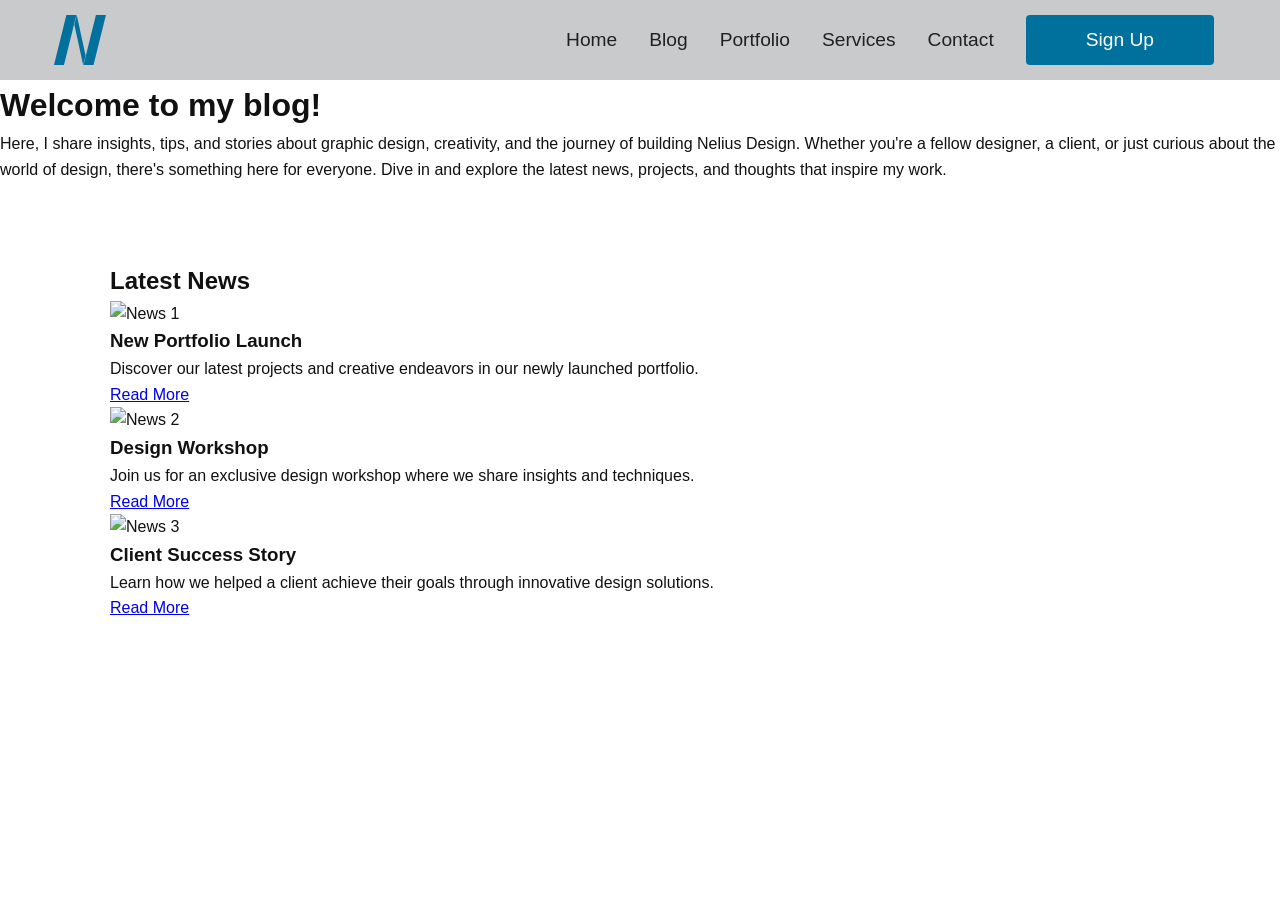
==== blog.html @ 69ee98f9 "Add files via upload" ====
<!DOCTYPE html>
<html lang="en">
<head>
  <meta charset="UTF-8" />
  <meta name="viewport" content="width=device-width, initial-scale=1.0" />
  <title>Nelius Design | Cornelius Coetzee</title>
  <link rel="stylesheet" href="blogstyle.css">
</head>

<body>
<nav class="navbar">
    <div class="navbar__container">
        <a href="/" id="navbar__logo">
            <img src="images/Logo.svg" alt="Nelius Design Logo" class="logo">
        </a>
        <div class="navbar__toggle" id="mobile-menu">
            <span class="bar"></span>
            <span class="bar"></span>
            <span class="bar"></span>
            <span class="bar"></span>
        </div>
        <ul class="navbar__menu">
            <li class="navbar__item">
                <a href="/" class="navbar__links">Home</a>
            </li>
            
            <li class="navbar__item">
                <a href="/blog.html" class="navbar__links">Blog</a>
            </li>
            
            <li class="navbar__item">
                <a href="/" class="navbar__links">Portfolio</a>
            </li>
            
            <li class="navbar__item">
                <a href="/" class="navbar__links">Services</a>
            </li>
            
          <li class="navbar__item">
  <a href="/" class="navbar__links">Contact</a>
</li>

<li class="navbar__btn">
  <a href="/" class="button">Sign Up</a>
</li>
        </ul>
    </div>

</nav>

    <h1>
    Welcome to my blog!
    </h1>
        <p>
        Here, I share insights, tips, and stories about graphic design, creativity, and the journey of building Nelius Design. Whether you're a fellow designer, a client, or just curious about the world of design, there's something here for everyone. Dive in and explore the latest news, projects, and thoughts that inspire my work.
        </p>

<!-- LATEST NEWS SECTION -->
<section class="latest-news">
  <h2>Latest News</h2>
  <div class="news-container">
    
    <div class="news-item">
      <img src="images/news1.jpg" alt="News 1">
      <h3>New Portfolio Launch</h3>
      <p>Discover our latest projects and creative endeavors in our newly launched portfolio.</p>
      <a href="/blog.html" class="btn">Read More</a>
    </div>
    
    <div class="news-item">
      <img src="images/news2.jpg" alt="News 2">
      <h3>Design Workshop</h3>
      <p>Join us for an exclusive design workshop where we share insights and techniques.</p>
      <a href="/blog.html" class="btn">Read More</a>
    </div>
    
    <div class="news-item">
      <img src="images/news3.jpg" alt="News 3">
      <h3>Client Success Story</h3>
      <p>Learn how we helped a client achieve their goals through innovative design solutions.</p>
      <a href="/blog.html" class="btn">Read More</a>
    </div>
  </div>

</body>
</html>
---- blogstyle.css ----
* {
  box-sizing: border-box;
  margin: 0;
  padding: 0;
  font-family: 'Poppins', sans-serif;
}

body {
  margin: 0;
  font-family: Arial, sans-serif;
  line-height: 1.6;
  color: #111;
}



section {
  padding: 80px 20px;
  max-width: 1100px;
  margin: auto;
}

.navbar {
  background: #c9cacc;
  opacity: 100%;
  height: 80px;
  display: flex;
  justify-content: center;
  align-items: center;
  font-size: 1.2rem;
  position: sticky;
  top: 0;
  z-index: 999;
}

.navbar__container {
  display: flex;
  justify-content: space-between;
  height: 80px;
  z-index: 1;
  align-items: center;
  width: 100%;
  max-width: 1300px;
  margin: 0 auto;
  padding: 0 50px;
}

#navbar__logo img {
  height: 50px;
  width: 60px;
  object-fit: contain;
  display: block;
}

.fa-gem {
  margin-right: 0.5rem;
}

.navbar__menu {
  display: flex;
  align-items: center;
  list-style: none;
  text-align: center;
}

.navbar__item {
  height: 80px;
}

.navbar__links {
  color: #202020;
  display: flex;
  align-items: center;
  justify-content: center;
  text-decoration: none;
  padding: 0 1rem;
  height: 100%;
}

.navbar__btn {
  display: flex;
  align-items: center;
  padding: 0 1rem;
  width: 100%;
}

.button {
display: flex;
justify-content: center;
align-items: center;
text-decoration: none;
padding: 10px 60px;
height: 100%;
width: 100%;
border: none;
outline: none;
border-radius: 4px;
background-color: #00709c;
color: #fff;
}

.button:hover {
background-color: #fe9000;
transition: all 0.3s ease;
}  

.navbar__links:hover {
  color: #00709c;
  transition: all 0.3s ease;
}
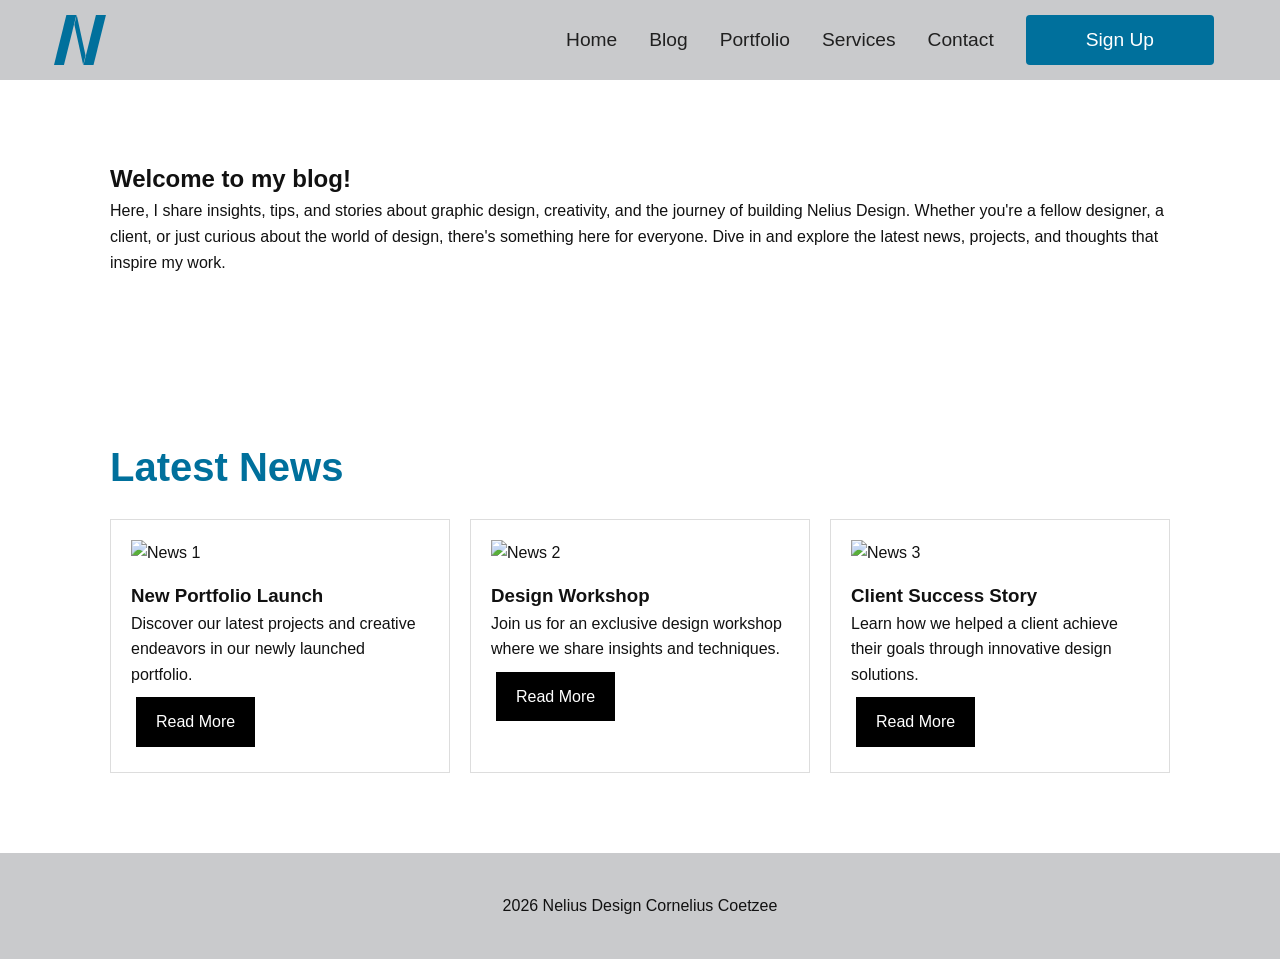
==== commit 5fe9c529: "Add files via upload" ====
--- a/blog.html
+++ b/blog.html
@@ -4,7 +4,7 @@
   <meta charset="UTF-8" />
   <meta name="viewport" content="width=device-width, initial-scale=1.0" />
   <title>Nelius Design | Cornelius Coetzee</title>
-  <link rel="stylesheet" href="blogstyle.css">
+  <link rel="stylesheet" href="styles.css">
 </head>
 
 <body>
@@ -48,15 +48,18 @@
 
 </nav>
 
+<!-- BLOG WELCOME -->
+<section id="blog welcome">
     <h1>
     Welcome to my blog!
     </h1>
         <p>
         Here, I share insights, tips, and stories about graphic design, creativity, and the journey of building Nelius Design. Whether you're a fellow designer, a client, or just curious about the world of design, there's something here for everyone. Dive in and explore the latest news, projects, and thoughts that inspire my work.
         </p>
+</section>
 
 <!-- LATEST NEWS SECTION -->
-<section class="latest-news">
+<section id="latest-news">
   <h2>Latest News</h2>
   <div class="news-container">
     
@@ -81,6 +84,11 @@
       <a href="/blog.html" class="btn">Read More</a>
     </div>
   </div>
+</section>
 
+<!-- FOOTER -->
+<footer>
+  <p>2026 Nelius Design Cornelius Coetzee</p>
+</footer>
 </body>
 </html>
--- a/styles.css
+++ b/styles.css
@@ -0,0 +1,261 @@
+* {
+  box-sizing: border-box;
+  margin: 0;
+  padding: 0;
+  font-family: 'Poppins', sans-serif;
+}
+
+body {
+  margin: 0;
+  font-family: Arial, sans-serif;
+  line-height: 1.6;
+  color: #111;
+}
+
+
+
+section {
+  padding: 80px 20px;
+  max-width: 1100px;
+  margin: auto;
+}
+
+.navbar {
+  background: #c9cacc;
+  opacity: 100%;
+  height: 80px;
+  display: flex;
+  justify-content: center;
+  align-items: center;
+  font-size: 1.2rem;
+  position: sticky;
+  top: 0;
+  z-index: 999;
+}
+
+.navbar__container {
+  display: flex;
+  justify-content: space-between;
+  height: 80px;
+  z-index: 1;
+  align-items: center;
+  width: 100%;
+  max-width: 1300px;
+  margin: 0 auto;
+  padding: 0 50px;
+}
+
+#navbar__logo img {
+  height: 50px;
+  width: 60px;
+  object-fit: contain;
+  display: block;
+}
+
+.fa-gem {
+  margin-right: 0.5rem;
+}
+
+.navbar__menu {
+  display: flex;
+  align-items: center;
+  list-style: none;
+  text-align: center;
+}
+
+.navbar__item {
+  height: 80px;
+}
+
+.navbar__links {
+  color: #202020;
+  display: flex;
+  align-items: center;
+  justify-content: center;
+  text-decoration: none;
+  padding: 0 1rem;
+  height: 100%;
+}
+
+.navbar__btn {
+  display: flex;
+  align-items: center;
+  padding: 0 1rem;
+  width: 100%;
+}
+
+.button {
+display: flex;
+justify-content: center;
+align-items: center;
+text-decoration: none;
+padding: 10px 60px;
+height: 100%;
+width: 100%;
+border: none;
+outline: none;
+border-radius: 4px;
+background-color: #00709c;
+color: #fff;
+}
+
+.button:hover {
+background-color: #fe9000;
+transition: all 0.3s ease;
+}  
+
+.navbar__links:hover {
+  color: #00709c;
+  transition: all 0.3s ease;
+}
+
+
+
+header.hero {
+  height: 100vh;
+  display: flex;
+  align-items: center;
+  justify-content: left;
+  padding: 20%;
+  text-align: center;
+  background-image: url("images/Sky.png");
+  background-size: cover;
+  background-position: center;
+}
+
+.hero h1 {
+  font-size: 3rem;
+  margin-bottom: 10px;
+  color: #202020;
+}
+
+.hero p {
+  font-size: 1.2rem;
+  margin-bottom: 20px;
+  color: #202020;
+}
+
+.btn {
+  display: inline-block;
+  padding: 12px 20px;
+  margin: 5px;
+  background: black;
+  color: white;
+  text-decoration: none;
+}
+
+
+
+#blog {
+  background: #fff;
+  width: 100%;
+  max-width: none;
+  margin: 0;
+  padding: 80px 430px;
+}
+
+#blog h1 {
+  font-size: 3rem;
+  margin-bottom: 20px;
+  color: #00709c;
+}
+
+#blog h2 {
+  font-size: 2.5rem;
+  margin-bottom: 20px;
+  color: #00709c;
+}
+
+#blog p {
+  font-size: 1.1rem;
+  margin-bottom: 20px;
+  color: #00709c;
+}
+
+#blog .btn {
+  background: none;
+  color: #00709c;
+  padding: 12px 0px;
+  text-decoration: none;
+}
+
+#latest-news {
+  padding: 80px 20px;
+  max-width: 1100px;
+  margin: auto;
+}
+
+#latest-news h2 {
+  font-size: 2.5rem;
+  margin-bottom: 20px;
+  color: #00709c;
+}
+
+.news-container {
+  display: grid;
+  grid-template-columns: repeat(auto-fit, minmax(280px, 1fr));
+  gap: 20px;
+}
+
+.news-item {
+  background: #fff;
+  padding: 20px;
+  border: 1px solid #ddd;
+}
+
+.news-item img {
+  width: 100%;
+  height: auto;
+  display: block;
+  margin-bottom: 15px;
+}
+
+#latest-news .btn {
+  margin-top: 10px;
+}
+
+
+.grid {
+  display: grid;
+  grid-template-columns: repeat(auto-fit, minmax(250px, 1fr));
+  gap: 20px;
+}
+
+.card {
+  padding: 20px;
+  border: 1px solid #ddd;
+  background: #fff;
+}
+
+
+
+form {
+  display: grid;
+  gap: 10px;
+}
+
+input,
+textarea,
+select {
+  padding: 10px;
+  border: 1px solid #ccc;
+  width: 100%;
+}
+
+button {
+  padding: 12px;
+  background: black;
+  color: white;
+  border: none;
+  cursor: pointer;
+}
+
+
+
+footer {
+  width: 100%;
+  text-align: center;
+  padding: 40px;
+  background: #c9cacc;
+  box-sizing: border-box;
+}
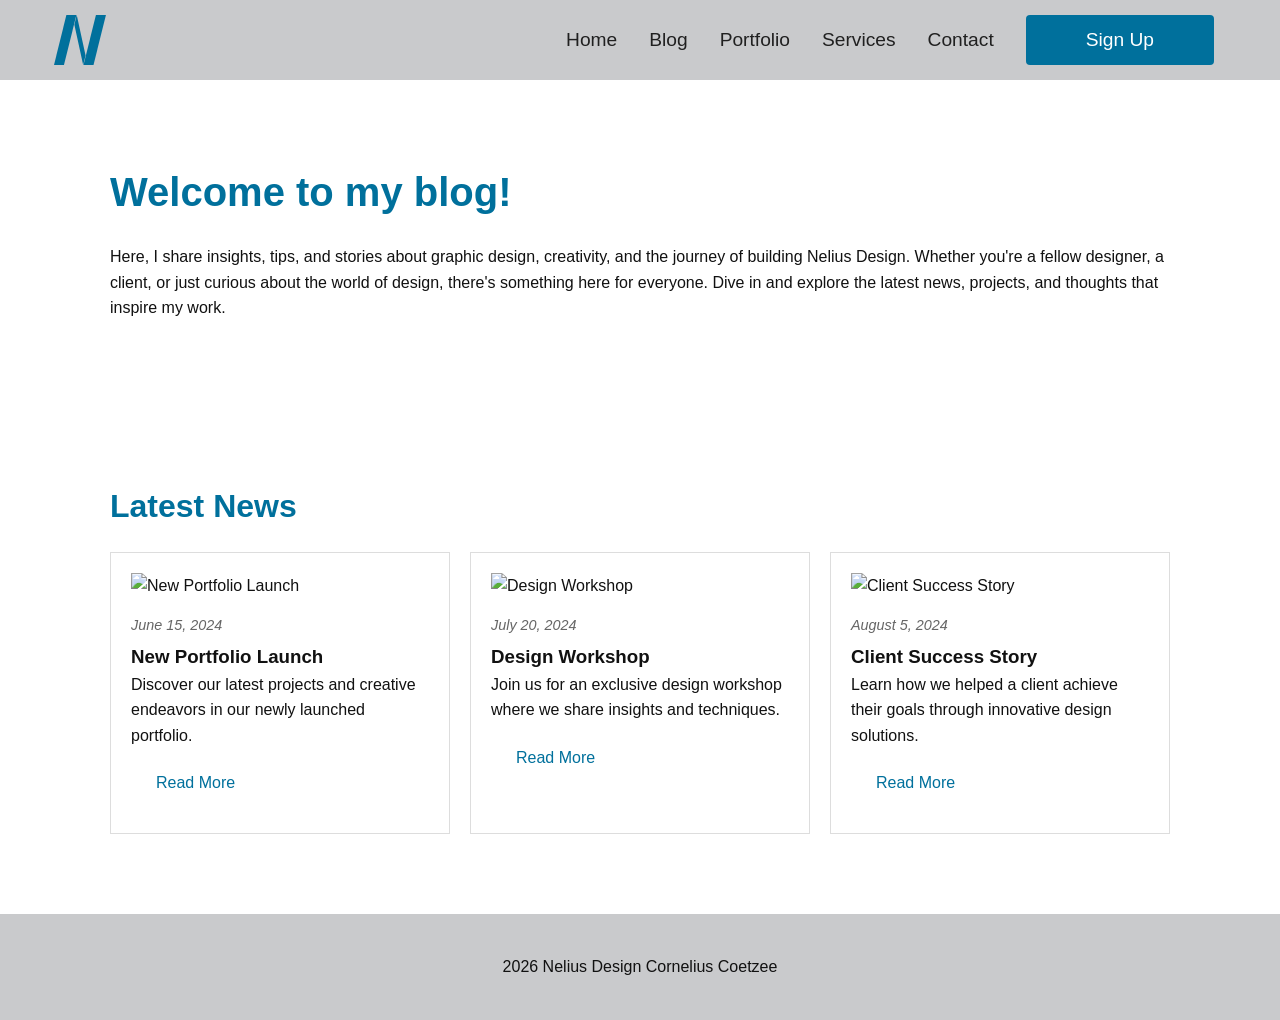
==== commit 1e521f97: "Add files via upload" ====
--- a/blog.html
+++ b/blog.html
@@ -49,7 +49,7 @@
 </nav>
 
 <!-- BLOG WELCOME -->
-<section id="blog welcome">
+<section id="blog-welcome">
     <h1>
     Welcome to my blog!
     </h1>
@@ -61,34 +61,28 @@
 <!-- LATEST NEWS SECTION -->
 <section id="latest-news">
   <h2>Latest News</h2>
-  <div class="news-container">
-    
-    <div class="news-item">
-      <img src="images/news1.jpg" alt="News 1">
-      <h3>New Portfolio Launch</h3>
-      <p>Discover our latest projects and creative endeavors in our newly launched portfolio.</p>
-      <a href="/blog.html" class="btn">Read More</a>
-    </div>
-    
-    <div class="news-item">
-      <img src="images/news2.jpg" alt="News 2">
-      <h3>Design Workshop</h3>
-      <p>Join us for an exclusive design workshop where we share insights and techniques.</p>
-      <a href="/blog.html" class="btn">Read More</a>
-    </div>
-    
-    <div class="news-item">
-      <img src="images/news3.jpg" alt="News 3">
-      <h3>Client Success Story</h3>
-      <p>Learn how we helped a client achieve their goals through innovative design solutions.</p>
-      <a href="/blog.html" class="btn">Read More</a>
-    </div>
-  </div>
+  <div class="news-container"></div>
 </section>
 
 <!-- FOOTER -->
 <footer>
   <p>2026 Nelius Design Cornelius Coetzee</p>
 </footer>
+
+<script src="blog-posts.js"></script>
+<script>
+  const container = document.querySelector('.news-container');
+  if (container) {
+    container.innerHTML = blogPosts.map(post => `
+      <div class="news-item">
+        <img src="${post.image}" alt="${post.title}">
+        <p class="news-date">${post.Date}</p>
+        <h3>${post.title}</h3>
+        <p>${post.excerpt}</p>
+        <a href="${post.url}" class="btn">Read More</a>
+      </div>
+    `).join('');
+  }
+</script>
 </body>
 </html>
--- a/styles.css
+++ b/styles.css
@@ -185,8 +185,16 @@
   margin: auto;
 }
 
+
+#blog-welcome h1 {
+  font-size: 2.5rem;
+  margin-bottom: 20px;
+  color: #00709c;
+}
+
+
 #latest-news h2 {
-  font-size: 2.5rem;
+  font-size: 2rem;
   margin-bottom: 20px;
   color: #00709c;
 }
@@ -210,8 +218,17 @@
   margin-bottom: 15px;
 }
 
+.news-date {
+  font-size: 0.9rem;
+  color: #666;
+  margin-bottom: 5px;
+  font-style: italic;
+}
+
 #latest-news .btn {
   margin-top: 10px;
+  background: none;
+  color: #00709c;
 }
 
 
@@ -244,8 +261,8 @@
 
 button {
   padding: 12px;
-  background: black;
-  color: white;
+  background: rgb(185, 41, 41);
+  color: rgb(0, 0, 0);
   border: none;
   cursor: pointer;
 }
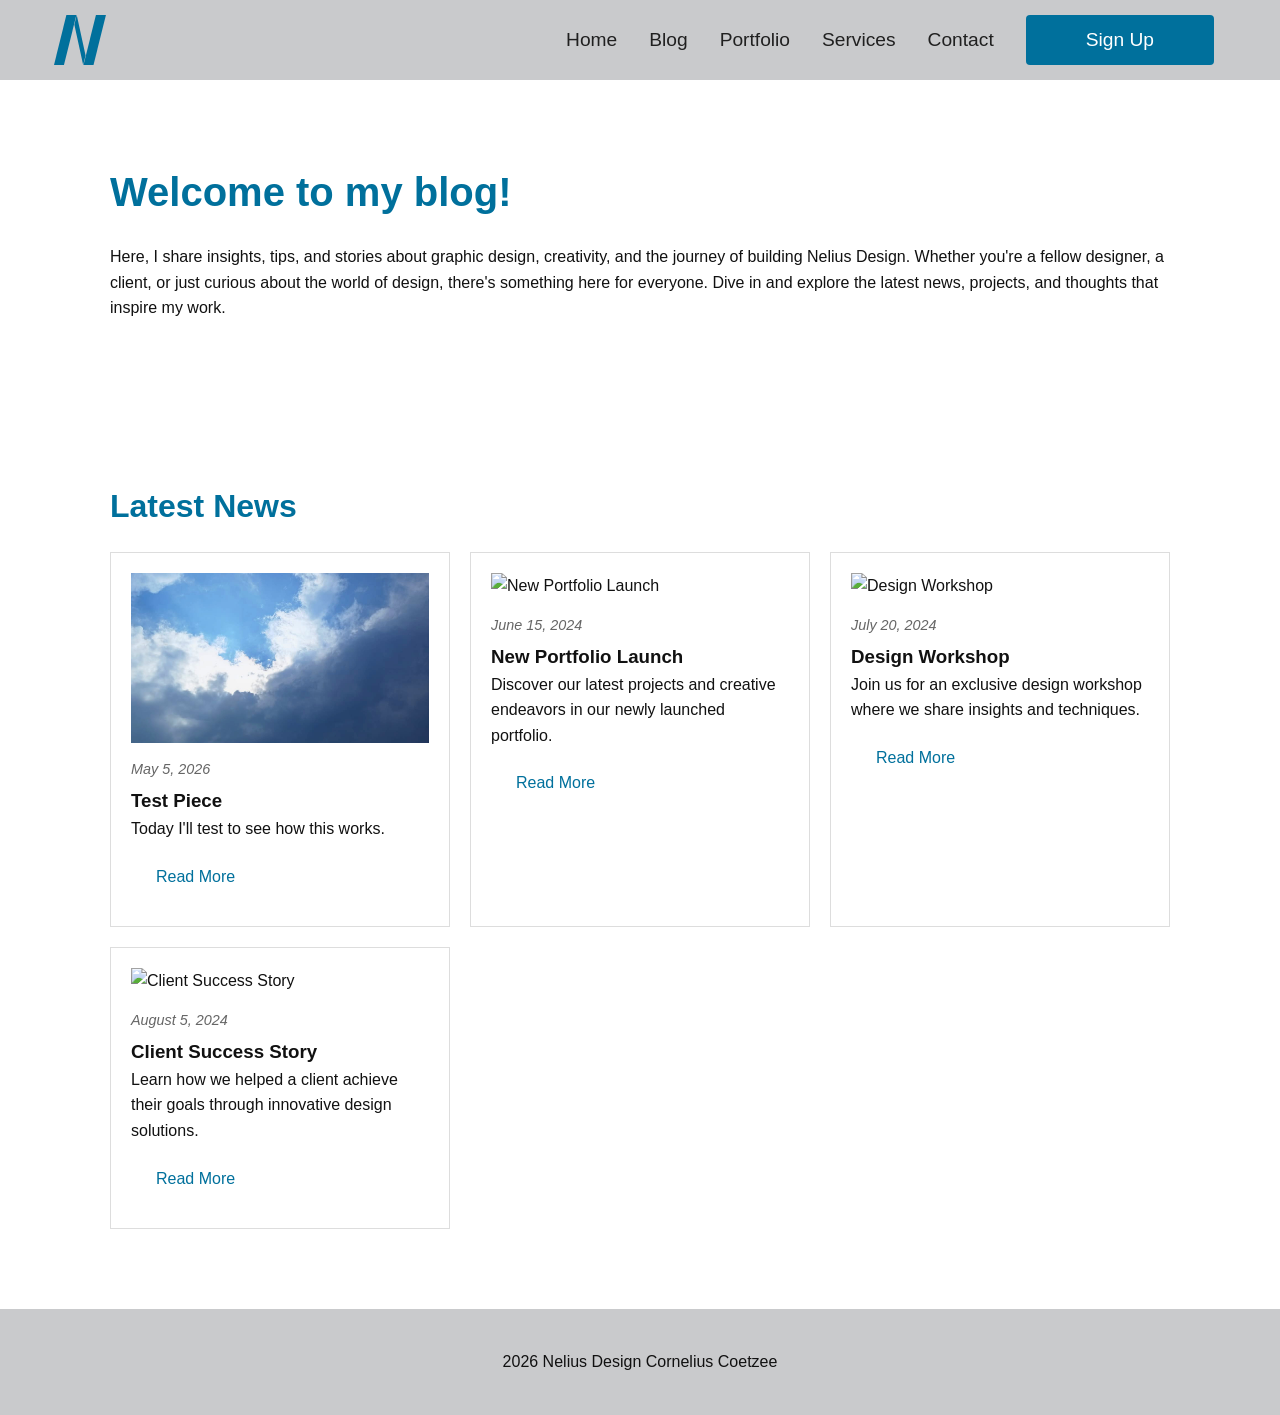
==== commit 018d463c: "Add files via upload" ====
--- a/blog.html
+++ b/blog.html
@@ -3,7 +3,8 @@
 <head>
   <meta charset="UTF-8" />
   <meta name="viewport" content="width=device-width, initial-scale=1.0" />
-  <title>Nelius Design | Cornelius Coetzee</title>
+  <title>Blog-Nelius Design</title>
+  <link rel="icon" type="image/x-icon" href="images/Logo.svg">
   <link rel="stylesheet" href="styles.css">
 </head>
 
--- a/styles.css
+++ b/styles.css
@@ -116,7 +116,7 @@
   display: flex;
   align-items: center;
   justify-content: left;
-  padding: 20%;
+  padding: 21%;
   text-align: center;
   background-image: url("images/Sky.png");
   background-size: cover;
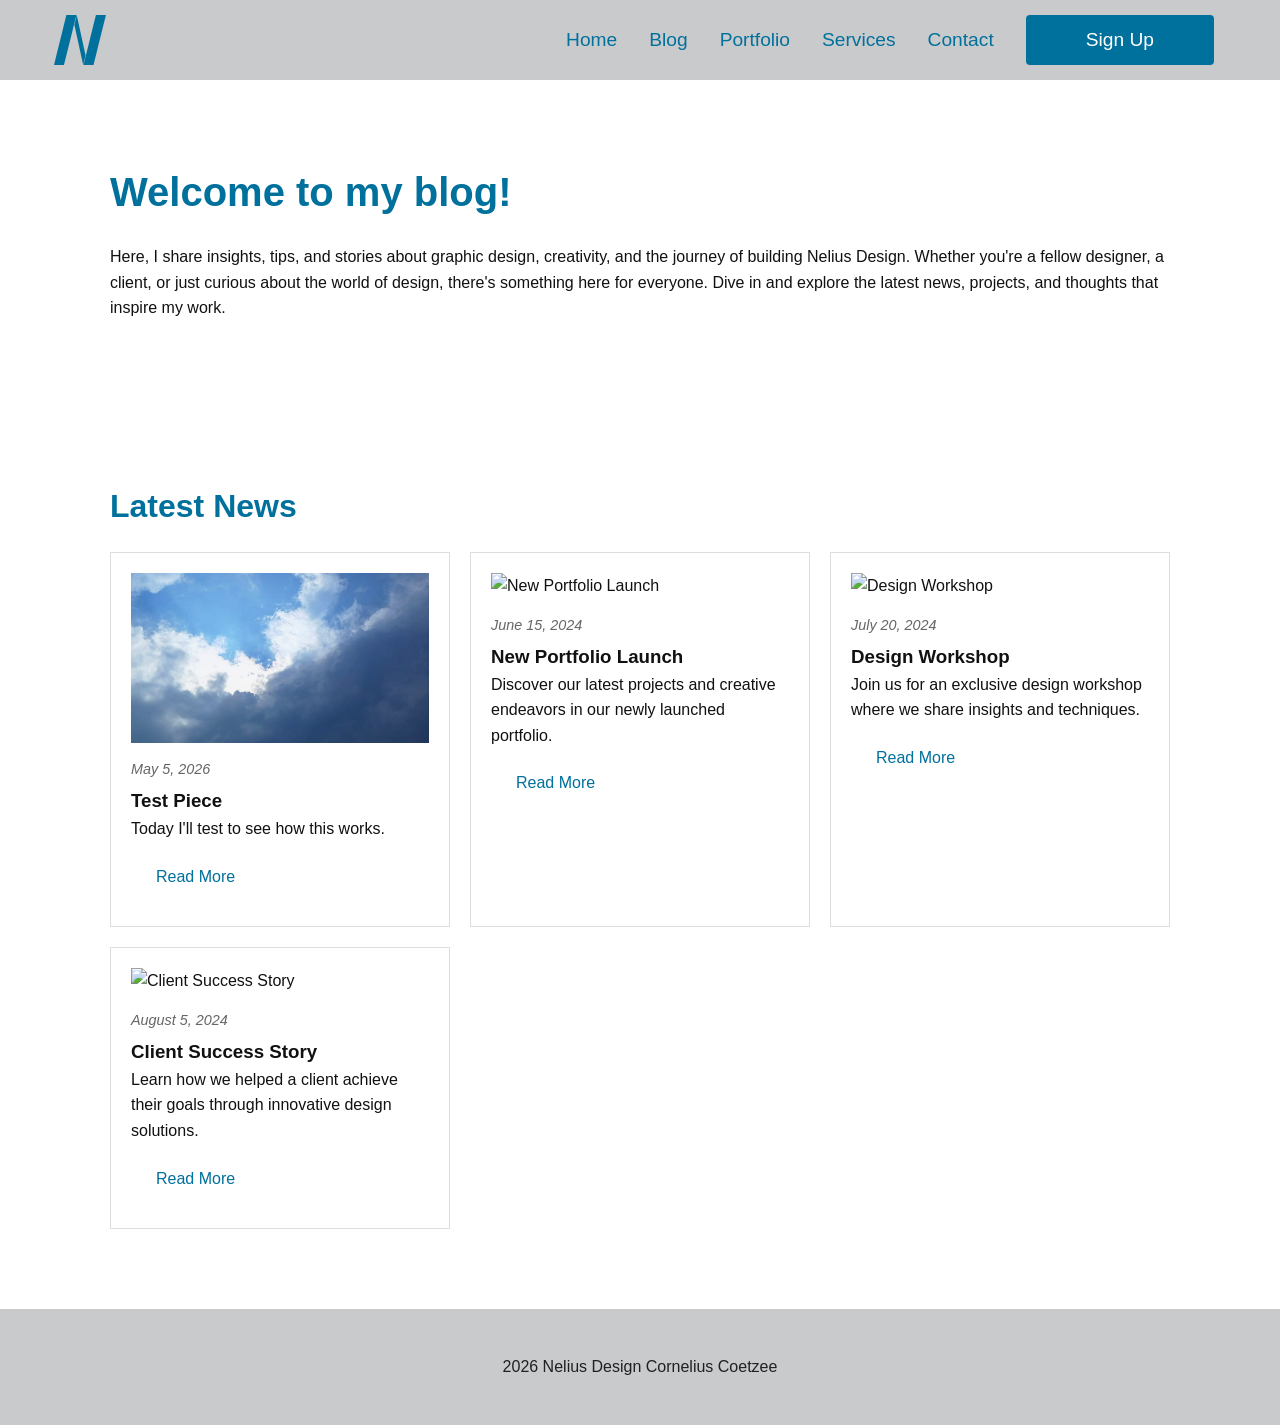
==== commit 23d8fb25: "Add files via upload" ====
--- a/blog.html
+++ b/blog.html
@@ -22,19 +22,19 @@
         </div>
         <ul class="navbar__menu">
             <li class="navbar__item">
-                <a href="/" class="navbar__links">Home</a>
+                <a href="index.html" class="navbar__links">Home</a>
             </li>
             
             <li class="navbar__item">
-                <a href="/blog.html" class="navbar__links">Blog</a>
+                <a href="blog.html" class="navbar__links">Blog</a>
             </li>
             
             <li class="navbar__item">
-                <a href="/" class="navbar__links">Portfolio</a>
+                <a href="portfolio.html" class="navbar__links">Portfolio</a>
             </li>
             
             <li class="navbar__item">
-                <a href="/" class="navbar__links">Services</a>
+                <a href="services.html" class="navbar__links">Services</a>
             </li>
             
           <li class="navbar__item">
--- a/styles.css
+++ b/styles.css
@@ -68,13 +68,18 @@
 }
 
 .navbar__links {
-  color: #202020;
+  color: #00709c;
   display: flex;
   align-items: center;
   justify-content: center;
   text-decoration: none;
   padding: 0 1rem;
   height: 100%;
+}
+
+.navbar__links:hover {
+  color: #fe9000;
+  transition: all 0.3s ease;
 }
 
 .navbar__btn {
@@ -104,10 +109,6 @@
 transition: all 0.3s ease;
 }  
 
-.navbar__links:hover {
-  color: #00709c;
-  transition: all 0.3s ease;
-}
 
 
 
@@ -138,13 +139,17 @@
 .btn {
   display: inline-block;
   padding: 12px 20px;
+  border-radius: 4px;
   margin: 5px;
-  background: black;
+  background: #00709c;
   color: white;
   text-decoration: none;
 }
 
-
+.btn:hover {
+  background: #fe9000;
+  transition: all 0.3s ease;
+}
 
 #blog {
   background: #fff;
@@ -261,13 +266,17 @@
 
 button {
   padding: 12px;
-  background: rgb(185, 41, 41);
-  color: rgb(0, 0, 0);
+  border-radius: 4px;
+  background: #00709c;
+  color: #fff;
   border: none;
   cursor: pointer;
 }
 
-
+button:hover {
+  background: #fe9000;
+  transition: all 0.3s ease;
+}
 
 footer {
   width: 100%;
@@ -275,4 +284,18 @@
   padding: 40px;
   background: #c9cacc;
   box-sizing: border-box;
+}
+
+footer p {
+  margin: 5px 0;
+  color: #202020;
+  align-items: left;
+}
+
+#footer-logo img {
+  height: 50px;
+  width: 60px;
+  object-fit: contain;
+  display: block;
+  margin: auto;
 }
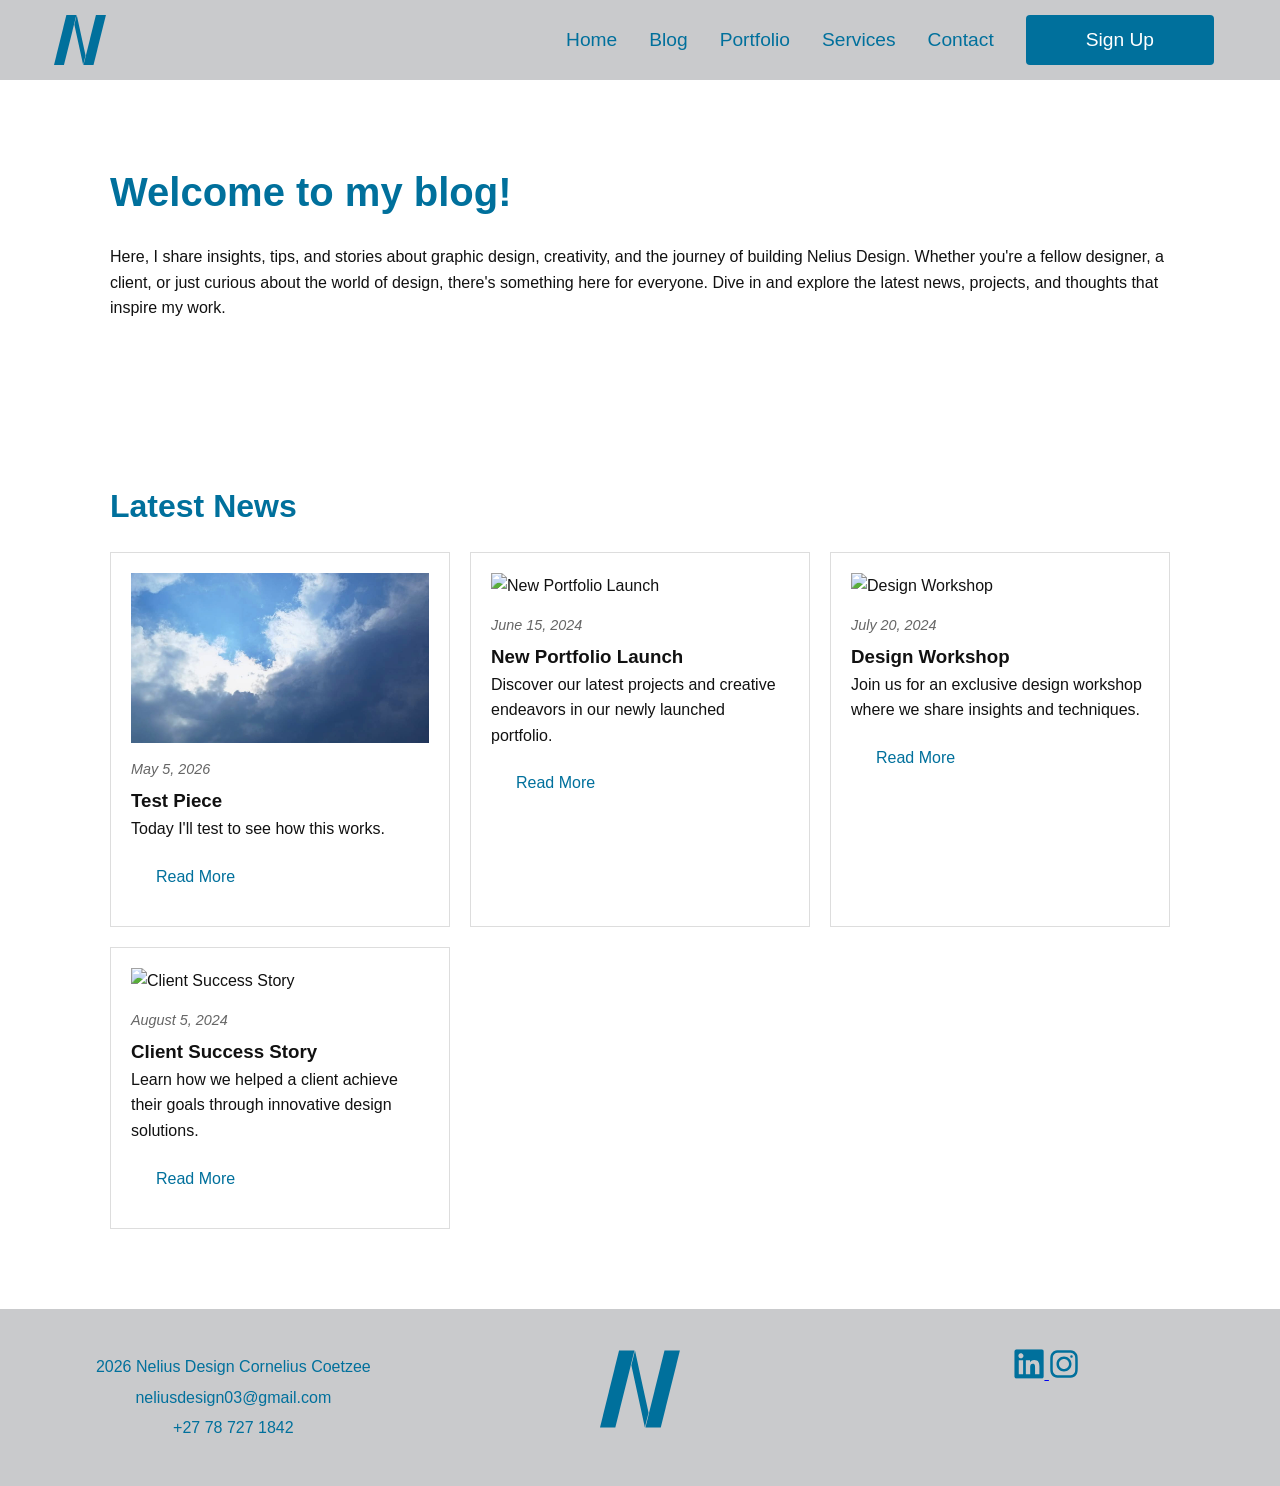
==== commit 9d33a63b: "Add files via upload" ====
--- a/blog.html
+++ b/blog.html
@@ -66,8 +66,28 @@
 </section>
 
 <!-- FOOTER -->
+<!-- FOOTER -->
 <footer>
-  <p>2026 Nelius Design Cornelius Coetzee</p>
+  <div class="grid">
+  <div>
+    <p>2026 Nelius Design Cornelius Coetzee</p>
+    <p>neliusdesign03@gmail.com</p>
+    <p>+27 78 727 1842</p>
+  </div>
+  
+  <div>
+    <img src="images/Logo.svg" alt="Nelius Design Logo" class="footer-logo" height="80px" width="80px">
+  </div>
+
+  <div>
+    <a href="https/www.linkedin.com/in/cornelius-coetzee-133569308/" target="_blank" rel="noopener noreferrer">
+    <img src="images/LI Blue.svg" alt="LinkedIn Logo" height="30" width="30">
+    </a>
+
+    <a href="https://www.instagram.com/neliusdesign/" target="_blank" rel="noopener noreferrer">
+    <img src="images/Insta Blue.svg" alt="LinkedIn Logo" height="30" width="30">
+    </a>
+  </div>
 </footer>
 
 <script src="blog-posts.js"></script>
--- a/styles.css
+++ b/styles.css
@@ -281,6 +281,7 @@
 footer {
   width: 100%;
   text-align: center;
+  align-items: center;
   padding: 40px;
   background: #c9cacc;
   box-sizing: border-box;
@@ -288,8 +289,9 @@
 
 footer p {
   margin: 5px 0;
-  color: #202020;
+  color: #00709c;
   align-items: left;
+  background-position: center;
 }
 
 #footer-logo img {
@@ -298,4 +300,10 @@
   object-fit: contain;
   display: block;
   margin: auto;
+  background-position: center;
+}
+
+#footer a {
+  color: #00709c;
+  text-decoration: none;
 }
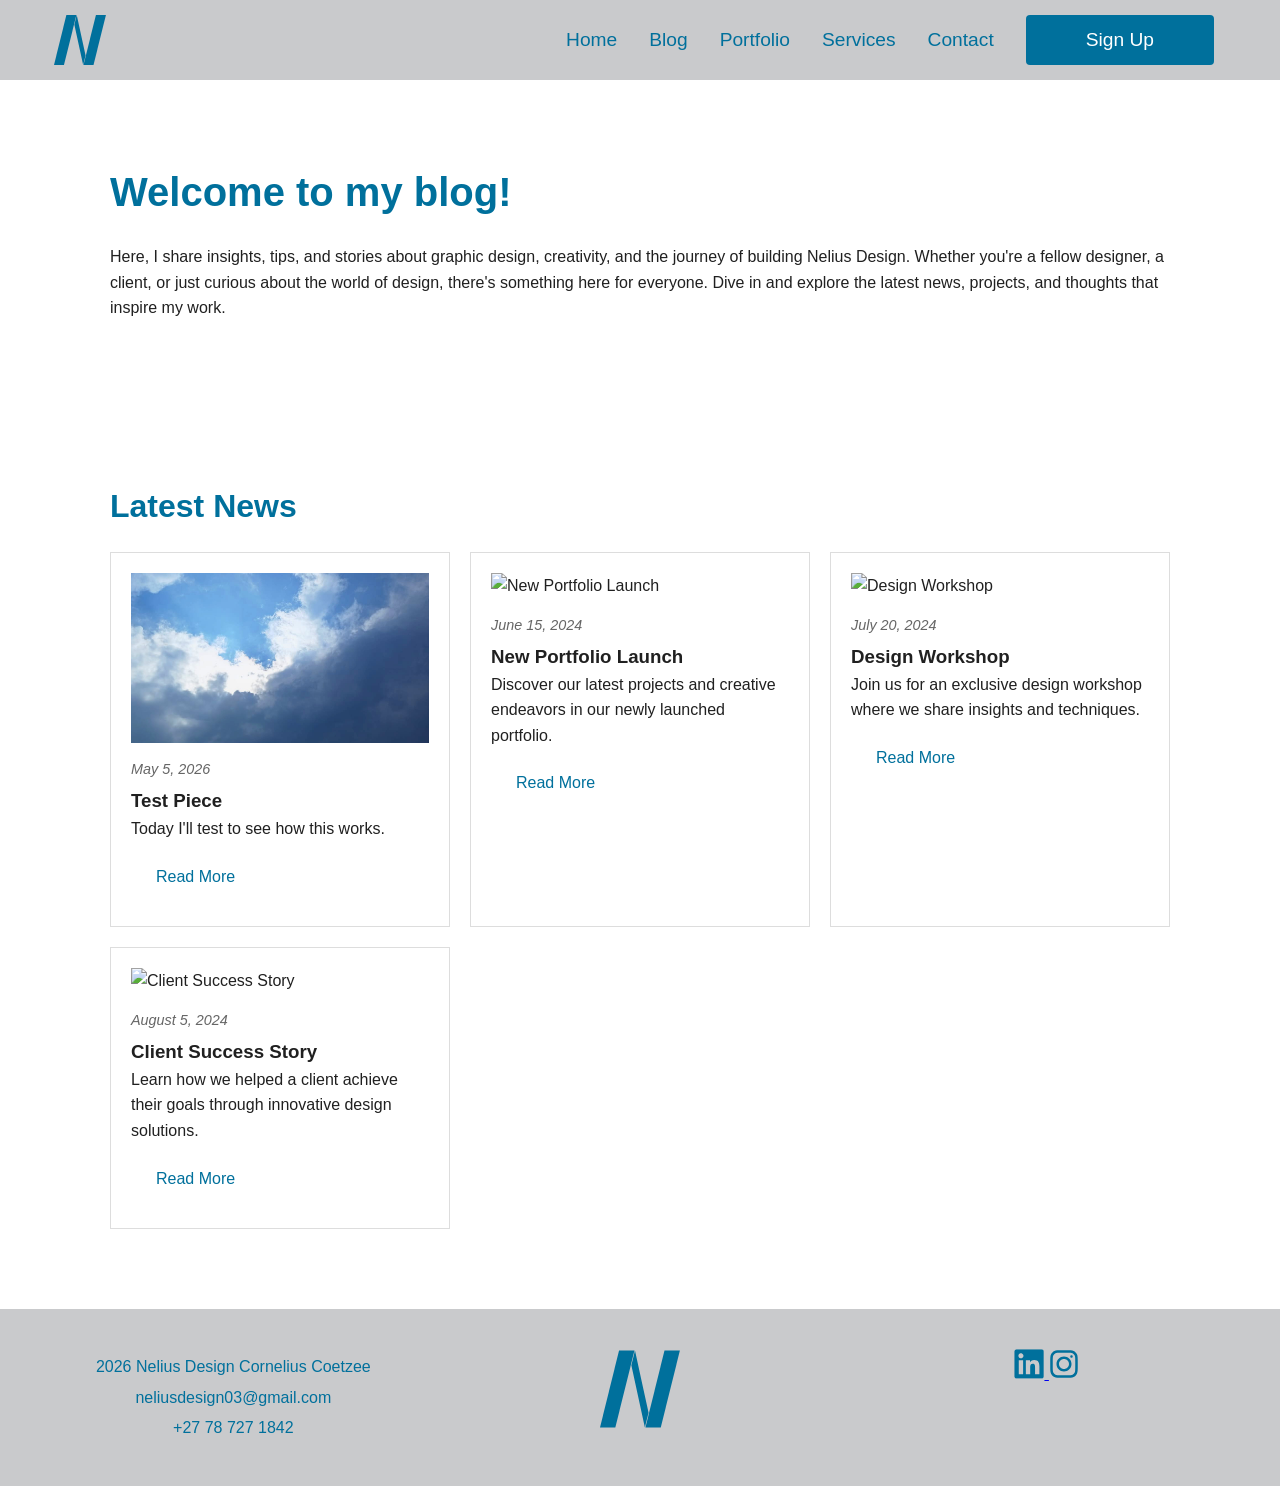
==== commit 4798d724: "Add files via upload" ====
--- a/blog.html
+++ b/blog.html
@@ -11,7 +11,7 @@
 <body>
 <nav class="navbar">
     <div class="navbar__container">
-        <a href="/" id="navbar__logo">
+        <a href="#index.html" id="navbar__logo">
             <img src="images/Logo.svg" alt="Nelius Design Logo" class="logo">
         </a>
         <div class="navbar__toggle" id="mobile-menu">
--- a/styles.css
+++ b/styles.css
@@ -9,7 +9,7 @@
   margin: 0;
   font-family: Arial, sans-serif;
   line-height: 1.6;
-  color: #111;
+  color: #202020;
 }
 
 
@@ -306,4 +306,5 @@
 #footer a {
   color: #00709c;
   text-decoration: none;
+  padding: 50%;
 }
